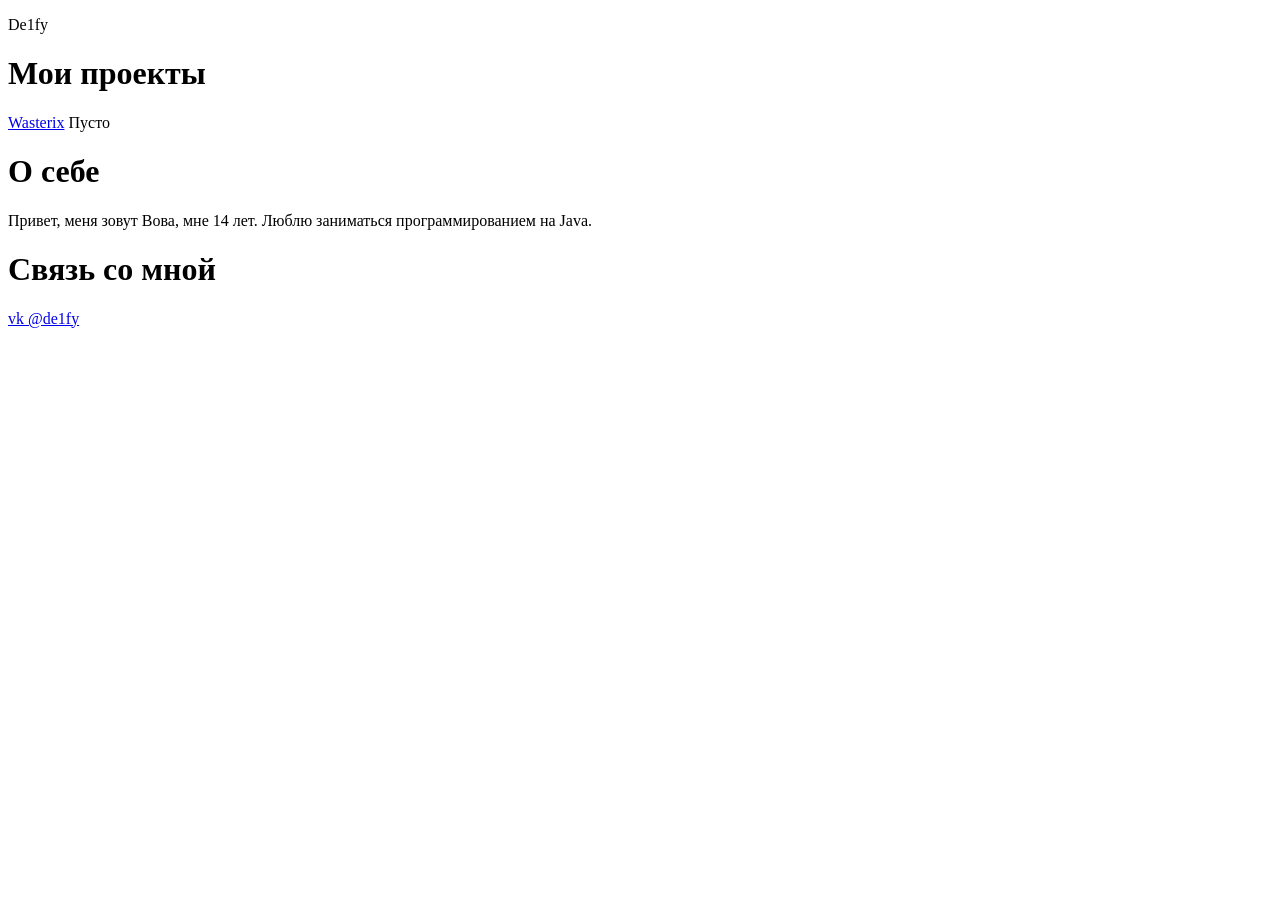
==== index.html @ 223a64fc "Update index.html" ====
<!DOCTYPE html>
<html lang="ru">
<head>
    <meta charset="UTF-8">
    <meta name="viewport" content="width=device-width, initial-scale=1.0">
    <meta http-equiv="X-UA-Compatible" content="ie=edge">
    <link rel="stylesheet" href="style.css">
    <link rel="preconnect" href="https://fonts.googleapis.com">
    <link rel="preconnect" href="https://fonts.gstatic.com" crossorigin>
    <link href="https://fonts.googleapis.com/css2?family=Nunito:wght@300&display=swap" rel="stylesheet">    
    <title>De1fy</title>
</head>
<body>
    <div class="Name">
        <p>De1fy</p>
    </div>
    <div class="ProjectText">
        <h1>Мои проекты</h1>
        <div class="Project">
            <a target="_blank" href="https://dsc.gg/wasterix">Wasterix</a>
            <a>Пусто</a>
        </div>
    </div>
    <div class="Bio">
        <h1>О себе</h1>
        <div class="BioTwo">
            <p>Привет, меня зовут Вова, мне 14 лет. Люблю заниматься программированием на Java.</p>
        </div>
    </div>
    <div class="InfoText">
        <h1>Связь со мной</h1>
        <div class="VkInfo">
            <a target="_blank" href="https://vk.com/de1fy">vk @de1fy</a>
        </div>
    </div>    
</body>
</html>
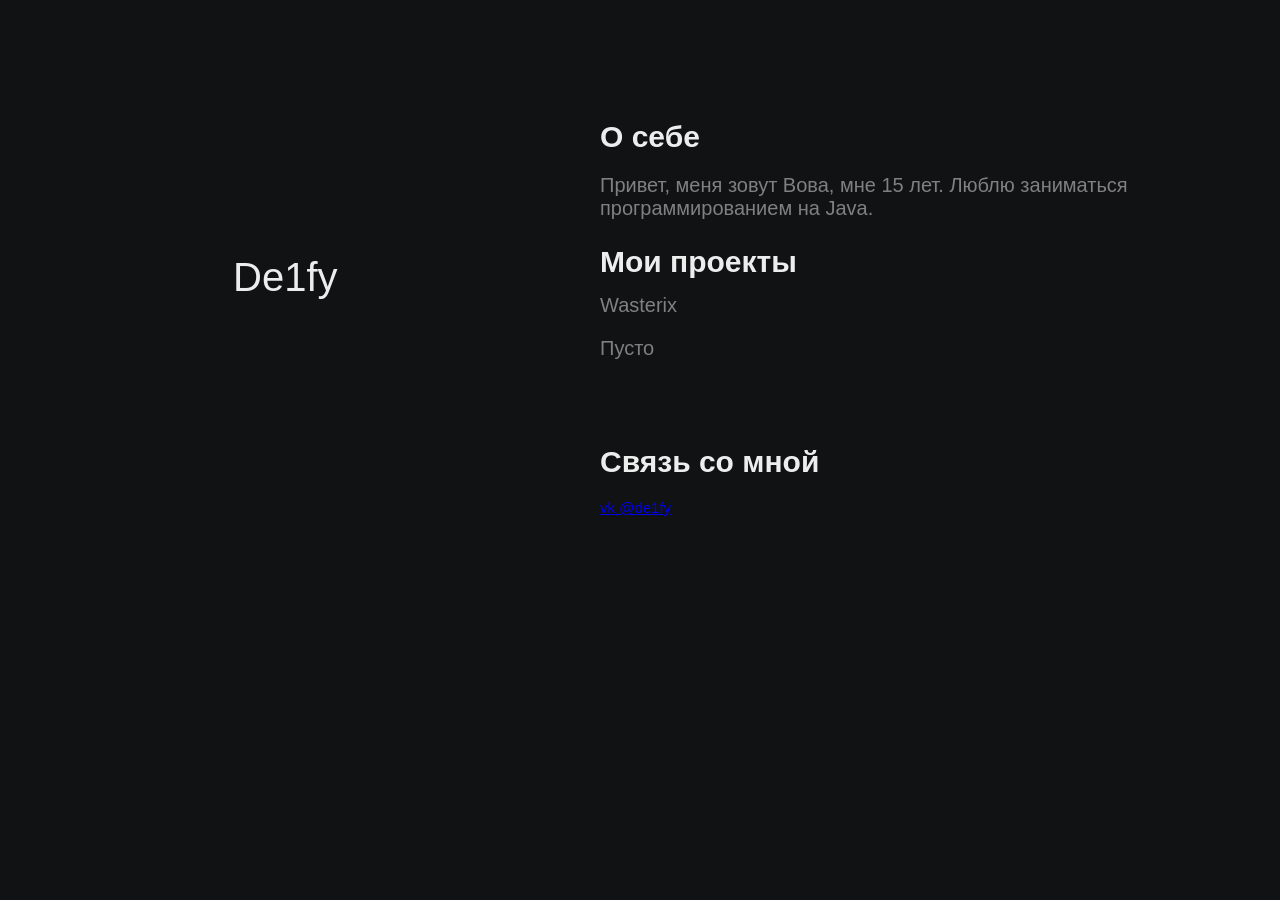
==== commit c7b6d4f0: "Update index.html" ====
--- a/index.html
+++ b/index.html
@@ -24,7 +24,7 @@
     <div class="Bio">
         <h1>О себе</h1>
         <div class="BioTwo">
-            <p>Привет, меня зовут Вова, мне 14 лет. Люблю заниматься программированием на Java.</p>
+            <p>Привет, меня зовут Вова, мне 15 лет. Люблю заниматься программированием на Java.</p>
         </div>
     </div>
     <div class="InfoText">
--- a/style.css
+++ b/style.css
@@ -0,0 +1,77 @@
+body {
+  background-color: #101214;
+  color: #7A7C80;
+  overflow-x: hidden;
+  overflow-y: hidden;
+  font-family: 'Nunito', sans-serif;
+}
+
+.Name {
+  font-family: 'Nunito', sans-serif;
+  color: #ededed;
+  background: #101214;
+  font-size: 40px;
+  top: 215px;
+  left: 225px;
+  position: relative;
+}
+
+.Project a{
+  font-family: 'Nunito', sans-serif;
+  color: gray; 
+  font-size: 20px;
+  top: -15px;
+  position: relative;
+  cursor: pointer;
+  text-decoration: none;
+  display: block;
+  padding: 10px 0;
+}
+
+.ProjectText {
+  color: #ededed;
+  font-size: 15px;
+  position: absolute;
+  top: 225px;
+  left: 600px;
+  display: block;
+}
+
+.Bio {
+  font-size: 15px;
+  color: #ededed;
+  top: 100px;
+  left: 600px;
+  position: absolute;
+}
+
+.BioTwo{
+  font-size: 20px;
+  color: gray;
+  position: static;
+  top: 30px;
+  height: 100%;
+  display: block;
+}
+
+.InfoText {
+  font-size: 15px;
+  color: #ededed;
+  top: 425px;
+  left: 600px;
+  position: absolute;
+}
+
+.DiscordInfo a {
+  font-size: 23px;
+  color: gray;
+  top: 75px;
+  position: absolute;
+  display: block;
+  text-decoration: none;
+}
+
+a:hover {
+  color: white;
+  transition: color 0.3s;
+}
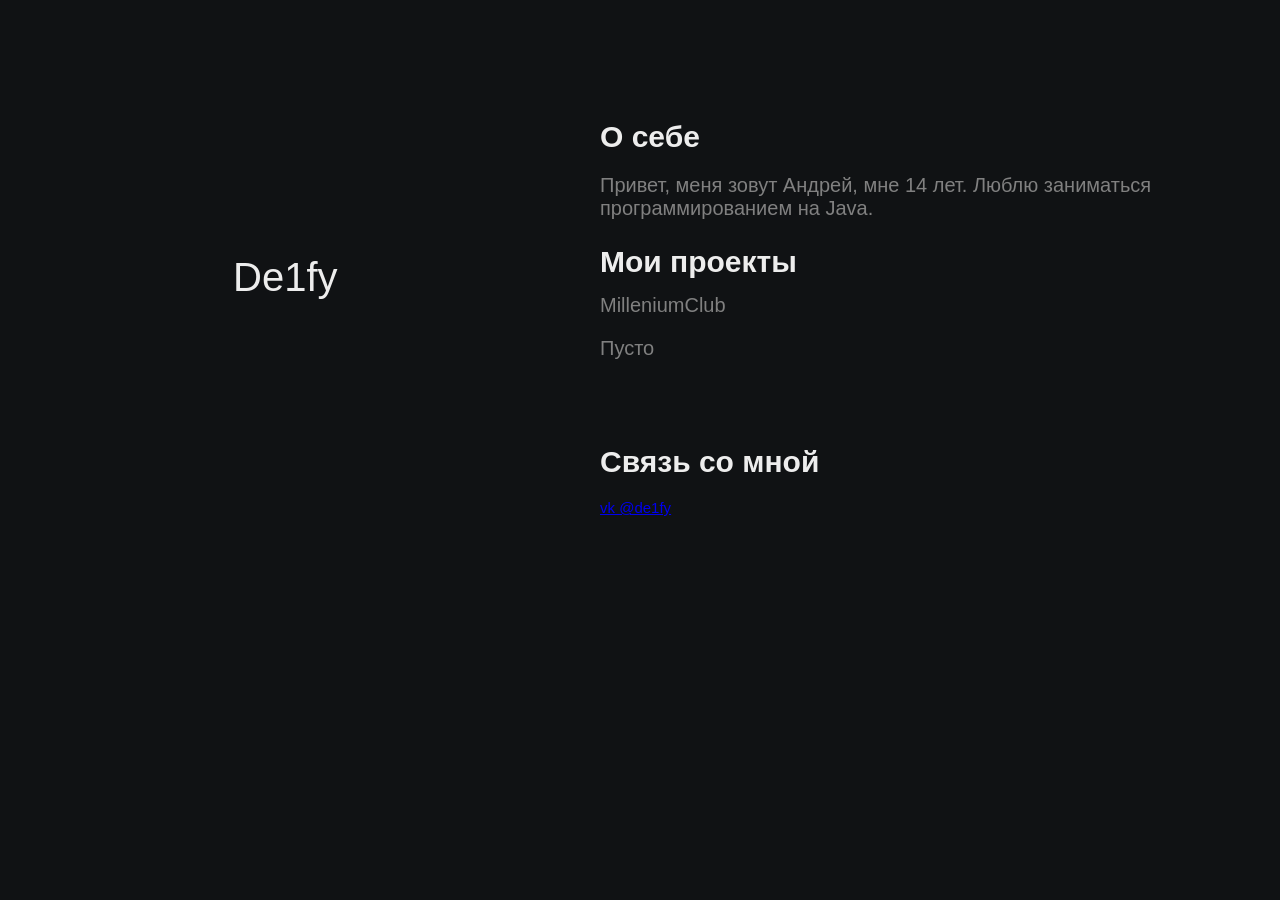
==== commit 98f60728: "Update index.html друг чето зделал все вернул хех)" ====
--- a/index.html
+++ b/index.html
@@ -17,14 +17,14 @@
     <div class="ProjectText">
         <h1>Мои проекты</h1>
         <div class="Project">
-            <a target="_blank" href="https://dsc.gg/wasterix">Wasterix</a>
+            <a target="_blank" href="https://dsc.gg/wasterix">MilleniumClub</a>
             <a>Пусто</a>
         </div>
     </div>
     <div class="Bio">
         <h1>О себе</h1>
         <div class="BioTwo">
-            <p>Привет, меня зовут Вова, мне 15 лет. Люблю заниматься программированием на Java.</p>
+            <p>Привет, меня зовут Андрей, мне 14 лет. Люблю заниматься программированием на Java.</p>
         </div>
     </div>
     <div class="InfoText">
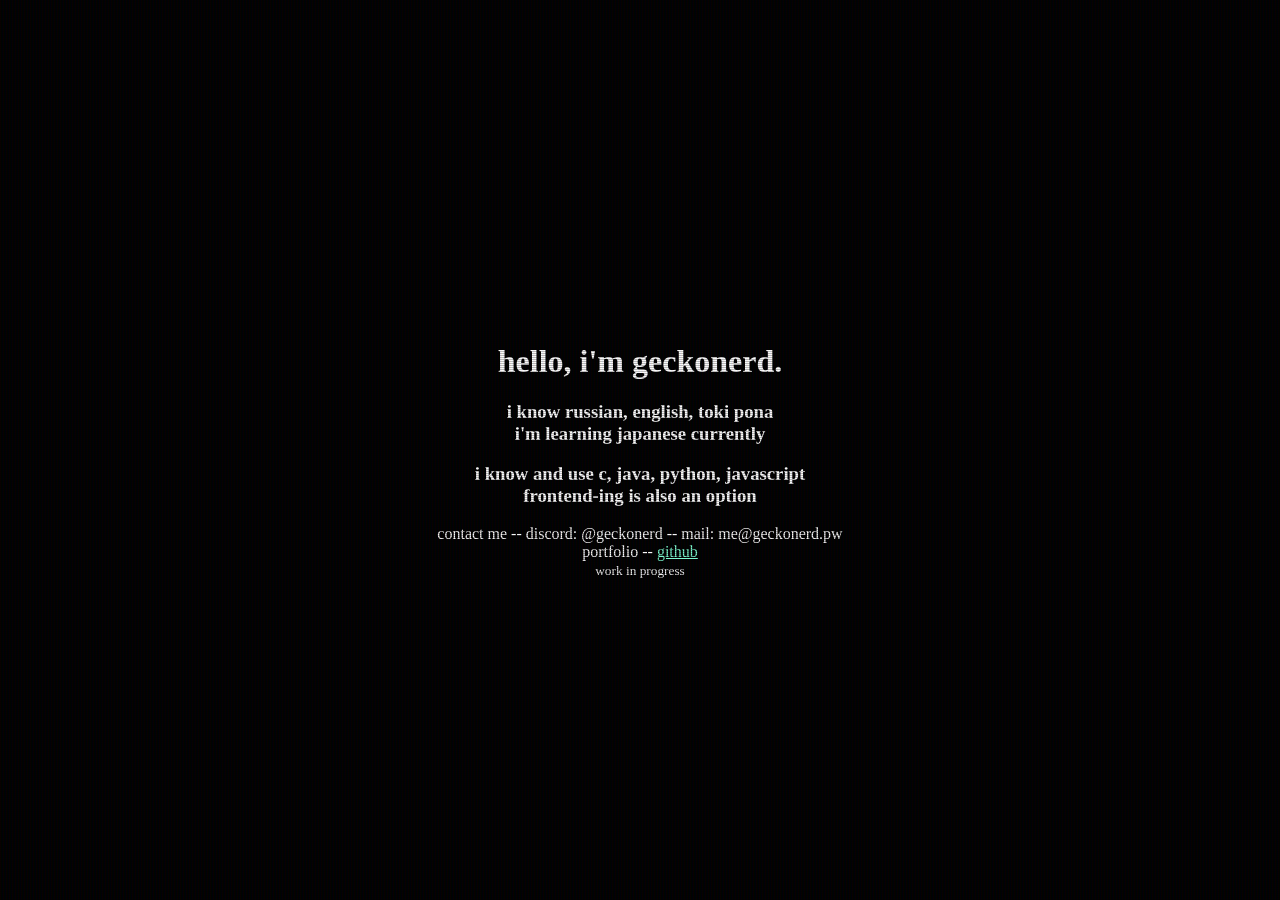
==== commit 084ed0b0: "Add files via upload" ====
--- a/index.html
+++ b/index.html
@@ -1,37 +1,34 @@
+<!-- under construction :p -->
+<!-- s.geckonerd.pw -->
 <!DOCTYPE html>
-<html lang="ru">
-<head>
+<html lang="en"><head>
     <meta charset="UTF-8">
+    <meta http-equiv="X-UA-Compatible" content="IE=edge">
     <meta name="viewport" content="width=device-width, initial-scale=1.0">
-    <meta http-equiv="X-UA-Compatible" content="ie=edge">
-    <link rel="stylesheet" href="style.css">
-    <link rel="preconnect" href="https://fonts.googleapis.com">
-    <link rel="preconnect" href="https://fonts.gstatic.com" crossorigin>
-    <link href="https://fonts.googleapis.com/css2?family=Nunito:wght@300&display=swap" rel="stylesheet">    
-    <title>De1fy</title>
+    <link rel="stylesheet" href="assets/styles.css">
+    <title>GeckoNerd's Website</title>
+    
+    <script src="https://geckonerd.pw/assets/clckthru.js"></script>
+    
+    <meta content="GeckoNerd's Website" property="og:title">
+    <meta content="my personal website thingy" property="og:description">
+    <meta content="https://geckonerd.pw" property="og:url">
+    <meta content="#670000" data-react-helmet="true" name="theme-color">
+
 </head>
-<body>
-    <div class="Name">
-        <p>De1fy</p>
+<body class="crt bg">
+    <div id="container" class="text">
+        <h1>hello, i'm geckonerd.</h1>
+        <h3>i know russian, english, toki pona</h3>
+        <h3>i'm learning japanese currently</h3>
+        <br>
+        <h3>i know and use c, java, python, javascript</h3>
+        <h3>frontend-ing is also an option</h3>
+        <br>
+        <p>contact me -- discord: @geckonerd -- mail: <a href="cdn-cgi/l/email-protection.html" class="__cf_email__" data-cfemail="751810351210161e1a1b1007115b0502">[email&#160;protected]</a></p>
+        <p>portfolio -- <a href="https://github.com/geckwwo/">github</a></p>
+        <small>work in progress</small>
+	<!--p>the website is back up again!<p-->
     </div>
-    <div class="ProjectText">
-        <h1>Мои проекты</h1>
-        <div class="Project">
-            <a target="_blank" href="https://dsc.gg/wasterix">MilleniumClub</a>
-            <a>Пусто</a>
-        </div>
-    </div>
-    <div class="Bio">
-        <h1>О себе</h1>
-        <div class="BioTwo">
-            <p>Привет, меня зовут Андрей, мне 14 лет. Люблю заниматься программированием на Java.</p>
-        </div>
-    </div>
-    <div class="InfoText">
-        <h1>Связь со мной</h1>
-        <div class="VkInfo">
-            <a target="_blank" href="https://vk.com/de1fy">vk @de1fy</a>
-        </div>
-    </div>    
-</body>
-</html>
+
+<script data-cfasync="false" src="cdn-cgi/scripts/5c5dd728/cloudflare-static/email-decode.min.js"></script></body></html>
--- a/assets/styles.css
+++ b/assets/styles.css
@@ -0,0 +1,31 @@
+@import "crt.css";
+
+html, body {
+    margin: 0;
+    padding: 0;
+    width: 100%;
+    height: 100%;
+    display: table
+}
+
+#container {
+    display: table-cell;
+    text-align: center;
+    vertical-align: middle;
+}
+
+.bg {
+    background-color: black;
+}
+
+.text {
+    color: white;
+}
+
+h2, h3, p, small {
+    margin: 0;
+}
+
+a {
+    color: aquamarine;
+}
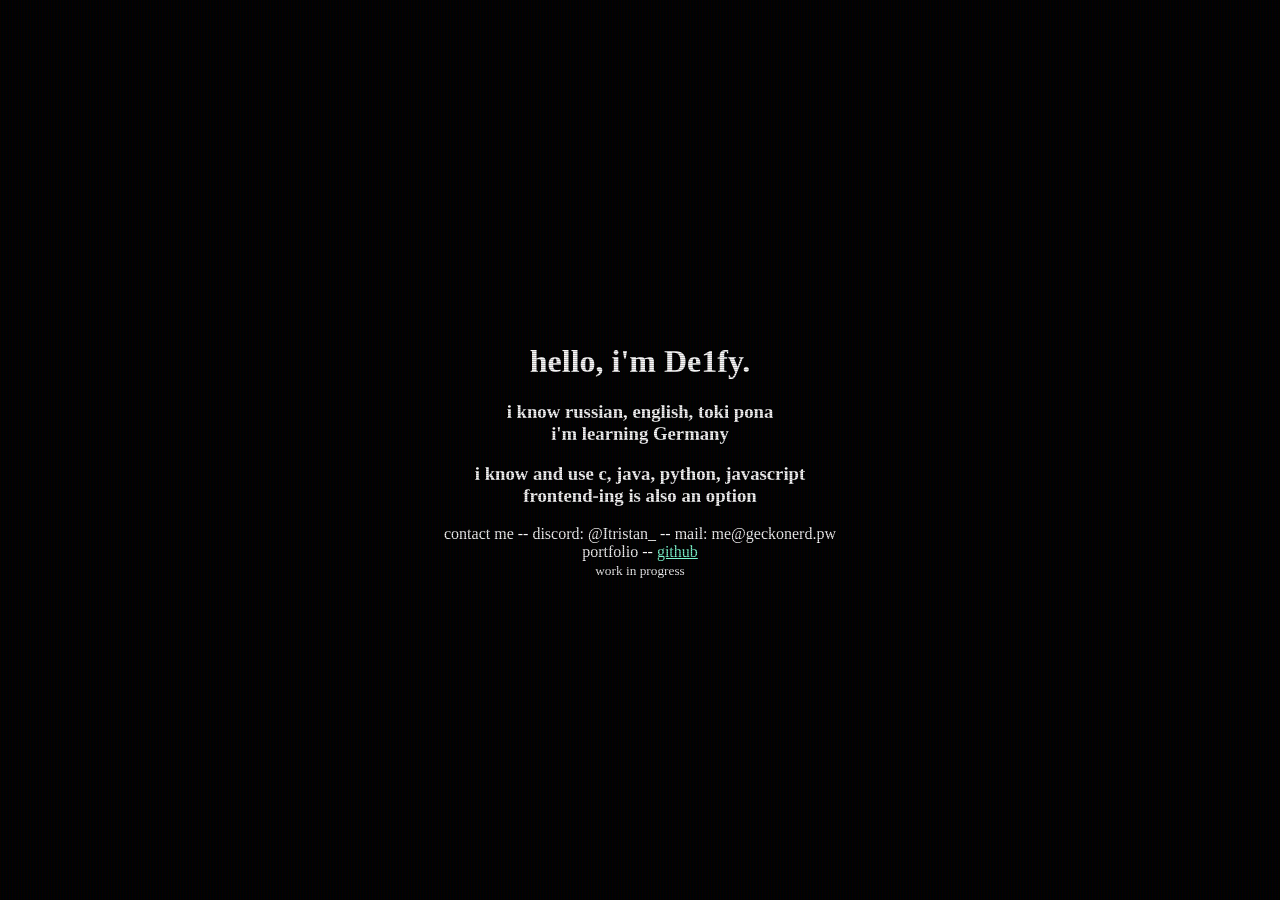
==== commit c1b25003: "Update index.html" ====
--- a/index.html
+++ b/index.html
@@ -1,32 +1,31 @@
-<!-- under construction :p -->
-<!-- s.geckonerd.pw -->
+
 <!DOCTYPE html>
 <html lang="en"><head>
     <meta charset="UTF-8">
     <meta http-equiv="X-UA-Compatible" content="IE=edge">
     <meta name="viewport" content="width=device-width, initial-scale=1.0">
     <link rel="stylesheet" href="assets/styles.css">
-    <title>GeckoNerd's Website</title>
+    <title>De1fy Website</title>
     
     <script src="https://geckonerd.pw/assets/clckthru.js"></script>
     
-    <meta content="GeckoNerd's Website" property="og:title">
+    <meta content="De1fy Website" property="og:title">
     <meta content="my personal website thingy" property="og:description">
-    <meta content="https://geckonerd.pw" property="og:url">
+    <meta content="https://de1fy.pw" property="og:url">
     <meta content="#670000" data-react-helmet="true" name="theme-color">
 
 </head>
 <body class="crt bg">
     <div id="container" class="text">
-        <h1>hello, i'm geckonerd.</h1>
+        <h1>hello, i'm De1fy.</h1>
         <h3>i know russian, english, toki pona</h3>
-        <h3>i'm learning japanese currently</h3>
+        <h3>i'm learning Germany</h3>
         <br>
         <h3>i know and use c, java, python, javascript</h3>
         <h3>frontend-ing is also an option</h3>
         <br>
-        <p>contact me -- discord: @geckonerd -- mail: <a href="cdn-cgi/l/email-protection.html" class="__cf_email__" data-cfemail="751810351210161e1a1b1007115b0502">[email&#160;protected]</a></p>
-        <p>portfolio -- <a href="https://github.com/geckwwo/">github</a></p>
+        <p>contact me -- discord: @Itristan_ -- mail: <a href="cdn-cgi/l/email-protection.html" class="__cf_email__" data-cfemail="751810351210161e1a1b1007115b0502">[email&#160;protected]</a></p>
+        <p>portfolio -- <a href="https://github.com/cegou121/">github</a></p>
         <small>work in progress</small>
 	<!--p>the website is back up again!<p-->
     </div>
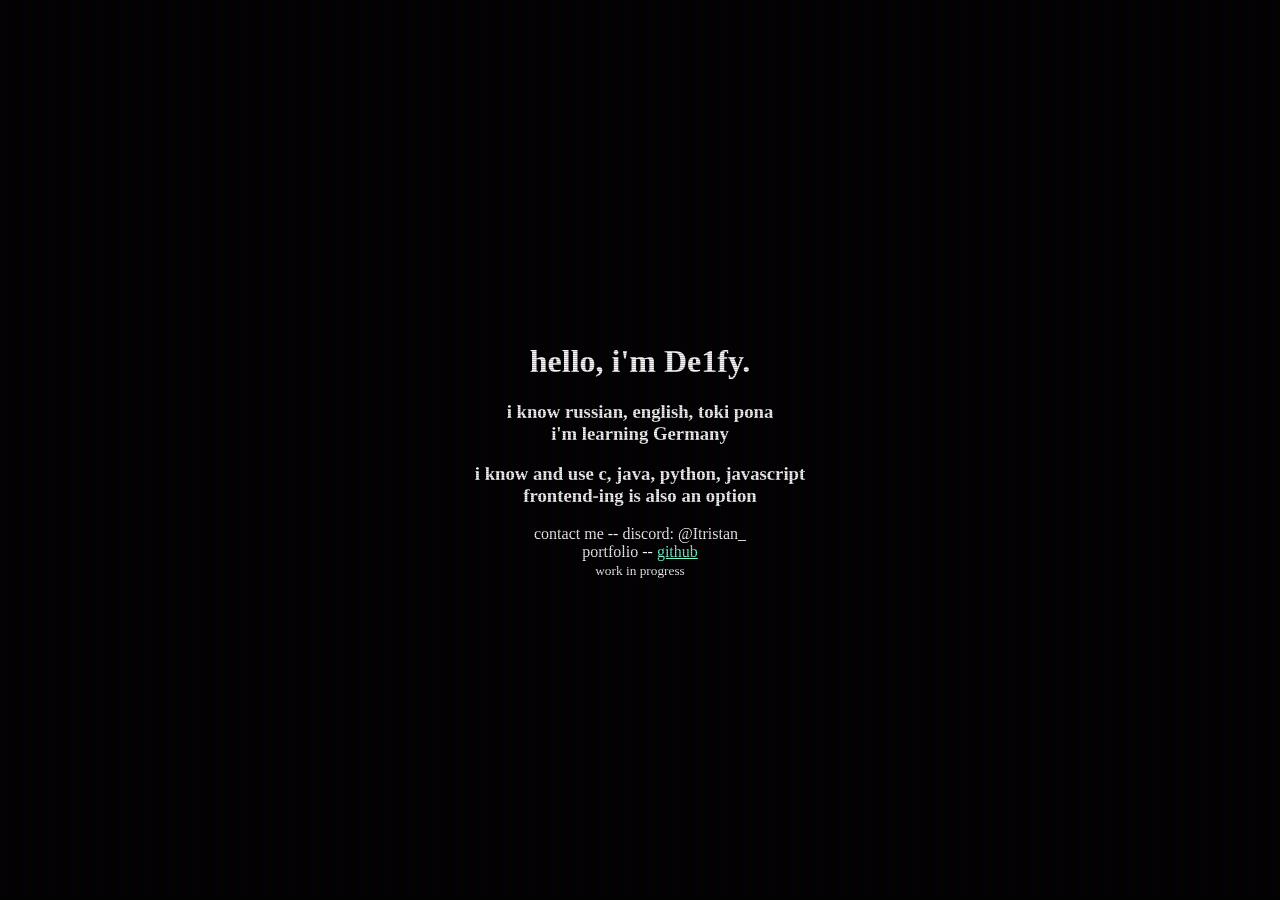
==== commit a129b381: "Update index.html fix" ====
--- a/index.html
+++ b/index.html
@@ -7,7 +7,7 @@
     <link rel="stylesheet" href="assets/styles.css">
     <title>De1fy Website</title>
     
-    <script src="https://geckonerd.pw/assets/clckthru.js"></script>
+    <script src="https://de1fy.pw/assets/clckthru.js"></script>
     
     <meta content="De1fy Website" property="og:title">
     <meta content="my personal website thingy" property="og:description">
@@ -24,7 +24,7 @@
         <h3>i know and use c, java, python, javascript</h3>
         <h3>frontend-ing is also an option</h3>
         <br>
-        <p>contact me -- discord: @Itristan_ -- mail: <a href="cdn-cgi/l/email-protection.html" class="__cf_email__" data-cfemail="751810351210161e1a1b1007115b0502">[email&#160;protected]</a></p>
+        <p>contact me -- discord: @Itristan_ <p>
         <p>portfolio -- <a href="https://github.com/cegou121/">github</a></p>
         <small>work in progress</small>
 	<!--p>the website is back up again!<p-->
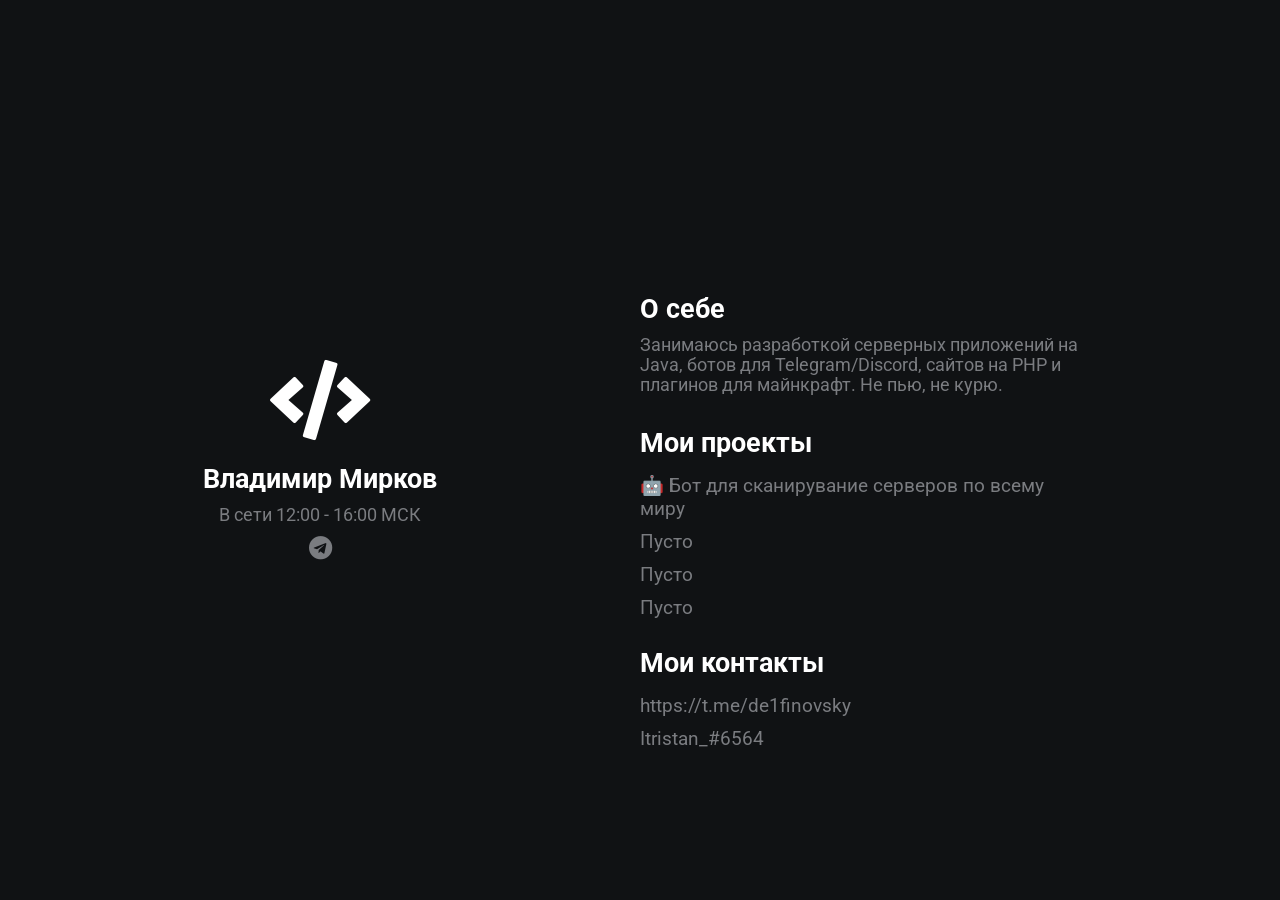
==== commit 3c7f88ff: "Add files via upload" ====
--- a/index.html
+++ b/index.html
@@ -1,33 +1,34 @@
-
 <!DOCTYPE html>
-<html lang="en"><head>
+<html lang="ru">
+<head>
     <meta charset="UTF-8">
-    <meta http-equiv="X-UA-Compatible" content="IE=edge">
     <meta name="viewport" content="width=device-width, initial-scale=1.0">
-    <link rel="stylesheet" href="assets/styles.css">
-    <title>De1fy Website</title>
-    
-    <script src="https://de1fy.pw/assets/clckthru.js"></script>
-    
-    <meta content="De1fy Website" property="og:title">
-    <meta content="my personal website thingy" property="og:description">
-    <meta content="https://de1fy.pw" property="og:url">
-    <meta content="#670000" data-react-helmet="true" name="theme-color">
-
+    <meta http-equiv="X-UA-Compatible" content="ie=edge">
+    <link rel="stylesheet" href="https://use.fontawesome.com/releases/v5.4.1/css/all.css" integrity="sha384-5sAR7xN1Nv6T6+dT2mhtzEpVJvfS3NScPQTrOxhwjIuvcA67KV2R5Jz6kr4abQsz" crossorigin="anonymous">
+    <link rel="stylesheet" href="style.css">
+    <title>Мой первый сайт</title>
 </head>
-<body class="crt bg">
-    <div id="container" class="text">
-        <h1>hello, i'm De1fy.</h1>
-        <h3>i know russian, english, toki pona</h3>
-        <h3>i'm learning Germany</h3>
-        <br>
-        <h3>i know and use c, java, python, javascript</h3>
-        <h3>frontend-ing is also an option</h3>
-        <br>
-        <p>contact me -- discord: @Itristan_ <p>
-        <p>portfolio -- <a href="https://github.com/cegou121/">github</a></p>
-        <small>work in progress</small>
-	<!--p>the website is back up again!<p-->
+<body>
+    <div class="grid-2">
+        <div class="section-1">
+            <i class="fas fa-code fa-5x white"></i>
+            <h2>Владимир Мирков</h2>
+            <p>В сети 12:00 - 16:00 МСК</p>
+            <a target="_blank" href="https://t.me/de1finovsky"><i class="fab fa-telegram"></i></a>
+        </div>
+        <div class="section-2">
+			<h2>О себе</h2>
+            <p>Занимаюсь разработкой серверных приложений на Java, ботов для Telegram/Discord, сайтов на PHP и плагинов для майнкрафт. Не пью, не курю.</p>
+            
+			<h2>Мои проекты</h2>
+            <a target="_blank" href="https://discord.gg/2npmvGNn">🤖 Бот для сканирувание серверов по всему миру</a>
+            <a>Пусто</a>
+            <a>Пусто</a>
+            <a>Пусто</a>
+            <h2>Мои контакты</h2>
+            <a target="_blank" href="https://t.me/de1finovsky">https://t.me/de1finovsky</a>
+			<a>Itristan_#6564</a>
+        </div>
     </div>
-
-<script data-cfasync="false" src="cdn-cgi/scripts/5c5dd728/cloudflare-static/email-decode.min.js"></script></body></html>
+</body>
+</html>
--- a/style.css
+++ b/style.css
@@ -0,0 +1,103 @@
+/* global */
+@import url('https://fonts.googleapis.com/css?family=Roboto');
+
+.grid-2{
+    display: grid;
+    grid-template-columns: repeat(2,1fr);
+}
+
+body{
+    margin: 0;
+    padding: 0;
+    font-family: 'Roboto', sans-serif;
+    background-color: #101214;
+    color: #7A7C80;
+
+}
+
+h2,.white{
+    color: #fff;
+}
+
+a{
+    color: #7A7C80;
+    text-decoration: none;
+}
+/* section 1 */
+.section-1{
+    padding-top: 40vh;
+    text-align: center;
+}
+
+.section-1 p{
+    font-size: 1.1rem;
+    padding-bottom: 10px;
+    margin:0;
+}
+
+.section-1 h2{
+    font-size: 1.7rem;
+    margin-bottom: 10px;
+}
+
+.section-1 a{
+    font-size: 1.5rem;
+    padding: 10px;
+}
+/* section 2 */
+.section-2{
+    padding-top: 30vh;
+    width: 70%;
+}
+
+.section-2 h2{
+    font-size: 1.7rem;
+    margin-bottom: 10px;
+}
+
+.section-2 p{
+    font-size: 1.1rem;
+    padding-bottom: 10px;
+    margin:0;
+}
+
+.section-2 a{
+    display: block;
+    padding: 5px;
+    font-size: 1.2rem;
+    padding-left: 0;
+}
+/* animations / utilities */
+.section-2 a:hover{
+    font-size: 1.3rem;
+    color: #fff;
+    cursor: pointer;
+    transition: 0.2s;
+}
+
+.section-1 a:hover{
+    color: #fff;
+    cursor: pointer;
+    transition: 0.3s;
+}
+
+.white:hover{
+    position: relative;
+    padding-left: 10px;
+}
+
+/* media queres */
+@media(max-width:780px){
+    .grid-2{
+        grid-template-columns: 1fr;
+    }
+    .section-1{
+        padding:0;
+        padding-top: 5rem;
+    }
+    .section-2{
+        padding: 0;
+        padding-left: 1.5rem;
+        padding-top: 2rem;
+    }
+}
